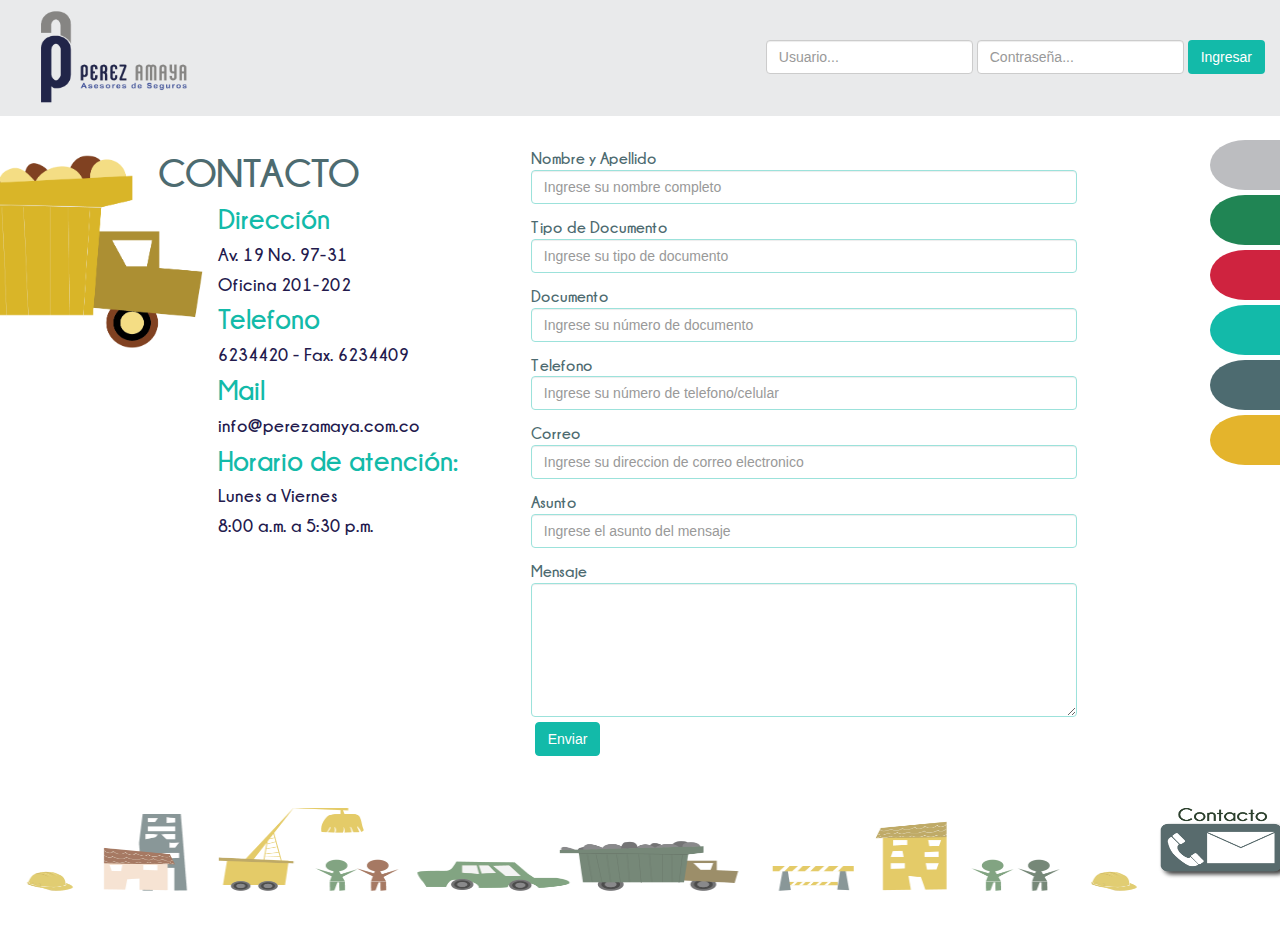
==== menu/contact.html @ 0891f12b "init" ====
<!DOCTYPE html>
<html lang="en">
<head>
    <meta charset="utf-8">
    <meta http-equiv="X-UA-Compatible" content="IE=edge">
    <meta name="viewport" content="width=device-width, initial-scale=1">
    <meta name="description" content="">
    <meta name="author" content="">
    <link rel="icon" href="../img/favicon.ico">

    <title>Perez Amaya</title>

    <!-- Bootstrap core CSS -->
    <link href="../css/bootstrap.min.css" rel="stylesheet">

    <!-- Custom styles for this template -->
    <link href="../css/perezamaya.css" rel="stylesheet">
    <!-- HTML5 shim and Respond.js for IE8 support of HTML5 elements and media queries -->
    <!--[if lt IE 9]>
    <script src="https://oss.maxcdn.com/html5shiv/3.7.2/html5shiv.min.js"></script>
    <script src="https://oss.maxcdn.com/respond/1.4.2/respond.min.js"></script>
    <script src="//ajax.googleapis.com/ajax/libs/jquery/1.10.2/jquery.min.js"></script>
    <![endif]-->
</head>

<body>
<div class="container" style="width: 100%;">
    <nav class="navbar navbar-inverse navbar-fixed-top" role="navigation" style="top: 0px;">
        <div class="container-fluid">
            <div class="navbar-header">
                <button type="button" class="navbar-toggle collapsed" data-toggle="collapse" data-target="#navbar" aria-expanded="false" aria-controls="navbar">
                    <span class="sr-only">Toggle navigation</span>
                    <span class="icon-bar"></span>
                    <span class="icon-bar"></span>
                    <span class="icon-bar"></span>
                </button>
                <a href="../index.html">
                    <img src="../img/icon.png" width="160" height="100" class="icon-header"/>
                </a>
            </div>
            <div id="navbar" class="navbar-collapse collapse">
                <form class="navbar-form navbar-right" style="margin-top: 40px">
                    <input type="name"  class="form-control" name="username" placeholder="Usuario..."/>
                    <input type="password"  class="form-control" name="password" placeholder="Contraseña..."/>
                    <button name="singin" class="btn" style="background-color: #13baa9;color: #ffffff">Ingresar</button>
                </form>
            </div>
        </div>
    </nav>
</div>
<div class="container" style="width: 100%;">
    <div style="height: 90px"></div>
    <div class="pull-right">
        <a href="../index.html" class="menu-button">
            <div  class="menu-button" style="background-color: #bcbdc0;">
                <span class="menu-text" style="margin-left: -60px;color: #bcbdc0;">INICIO</span>
            </div>
        </a>
        <a href="who.html" class="menu-button">
            <div  class="menu-button" style="background-color: #208554;">
                <span class="menu-text" style="margin-left: -160px;color: #208554;">QUIENES SOMOS?</span>
            </div>
        </a>
        <a href="naturalPerson.html" class="menu-button">
            <div  class="menu-button" style="background-color: #cf233f;">
                <span class="menu-text" style="margin-left: -190px;color: #cf233f;">PERSONAS NATURALES</span>
            </div>
        </a>
        <a href="legalPerson.html" class="menu-button">
            <div  class="menu-button" style="background-color: #13baa9;">
                <span class="menu-text" style="margin-left: -180px;color: #13baa9;">PERSONAS JURIDICAS</span>
            </div>
        </a>
        <a href="affinityGruops.html" class="menu-button">
            <div  class="menu-button" style="background-color: #4d6b70;">
                <span class="menu-text" style="margin-left: -180px;color: #4d6b70;">GRUPOS DE AFINIDAD</span>
            </div>
        </a>
        <a href="partners.html" class="menu-button">
            <div  class="menu-button" style="background-color: #e4b42c;">
                <span class="menu-text" style="margin-left: -80px;color: #e4b42c;">ALIADOS</span>
            </div>
        </a>
    </div>
    <div class="row">
        <div class="col-md-2">
            <img src="../img/truck.png"  width="220" height="220"/>
        </div>
        <div class="col-md-3">
            <h1 class="text-title" style="color: #4d6b70; margin-left: -60px">CONTACTO</h1>
            <h3 class="text-subtitle-contact">Dirección</h3>
            <h3 class="text-contact">Av. 19 No. 97-31</h3>
            <h3 class="text-contact">Oficina 201-202</h3>
            <h3 class="text-subtitle-contact">Telefono</h3>
            <h3 class="text-contact">6234420 - Fax. 6234409</h3>
            <h3 class="text-subtitle-contact">Mail</h3>
            <h3 class="text-contact">info@perezamaya.com.co</h3>
            <h3 class="text-subtitle-contact">Horario de atención:</h3>
            <h3 class="text-contact">Lunes a Viernes</h3>
            <h3 class="text-contact">8:00 a.m. a 5:30 p.m.</h3>
        </div>
        <div class="col-md-5">
            <form class="form-horizontal" id="contact_form">
                <fieldset>
                    <!-- Text input-->
                    <div class="form-group">
                        <label class="control-label text-form-contact" for="name">Nombre y Apellido</label>
                        <input id="name" name="name" type="text" placeholder="Ingrese su nombre completo" class="form-control input-md field-form" required="true">
                    </div>
                    <!-- Text input-->
                    <div class="form-group">
                        <label class="control-label text-form-contact" for="tpid">Tipo de Documento</label>
                        <input id="tpid" name="tpid" type="text" placeholder="Ingrese su tipo de documento" class="form-control input-md field-form" required="true">
                    </div>
                    <!-- Text input-->
                    <div class="form-group">
                        <label class="control-label text-form-contact" for="id">Documento</label>
                        <input id="id" name="id" type="number" placeholder="Ingrese su número de documento" class="form-control input-md field-form" required="true">
                    </div>
                    <!-- Text input-->
                    <div class="form-group">
                        <label class="control-label text-form-contact" for="phone">Telefono</label>
                        <input id="phone" name="phone" type="tel" placeholder="Ingrese su número de telefono/celular" class="form-control input-md field-form" required="true">
                    </div>
                    <!-- Text input-->
                    <div class="form-group">
                        <label class="control-label text-form-contact" for="email">Correo</label>
                        <input id="email" name="email" type="email" placeholder="Ingrese su direccion de correo electronico" class="form-control input-md field-form" required="true">
                    </div>
                    <!-- Text input-->
                    <div class="form-group">
                        <label class="control-label text-form-contact" for="subject">Asunto</label>
                        <input id="subject" name="email" type="text" placeholder="Ingrese el asunto del mensaje" class="form-control input-md field-form" required="true">
                    </div>
                    <!-- Textarea -->
                    <div class="form-group">
                        <label class="control-label text-form-contact" for="msg">Mensaje</label>
                        <textarea id="msg" name="msg" cols="6" rows="6" class="form-control field-form" ></textarea>
                    </div>

                    <!-- Button -->
                    <div class="form-group">
                        <label class="control-label" for="submit"></label>
                        <button id="submit" name="submit" class="btn btn-primary" style="background-color: #13baa9;color: #ffffff;border-color:#13baa9 ">Enviar</button>
                    </div>

                </fieldset>
            </form>
            <div style="height: 100px"></div>
        </div>
    </div>
</div>
<div style="height: 90px"></div>
<nav class="navbar-fixed-bottom" role="navigation" style="background-color: #ffffff">
    <img src="../img/footer.png" width="90%" height="100px" style="vertical-align:bottom;border-color: #ffffff;  opacity: 0.7"/>
    <a href="contact.html">
        <img src="../img/contact.png" width="140px" height="80px" style="vertical-align:bottom;position: absolute"/>
    </a>
</nav>
<!-- Bootstrap core JavaScript
================================================== -->
<!-- Placed at the end of the document so the pages load faster -->
<script src="https://ajax.googleapis.com/ajax/libs/jquery/1.11.1/jquery.min.js"></script>
<script src="../js/bootstrap.min.js"></script>
<script src="../js/docs.min.js"></script>
<script type="text/javascript" src="https://mandrillapp.com/api/docs/js/mandrill.js"></script>
<script type="text/javascript" src="../js/perezamaya.js"></script>
<!-- IE10 viewport hack for Surface/desktop Windows 8 bug -->
<script src="../js/ie10-viewport-bug-workaround.js"></script>
</body>
</html>
---- css/perezamaya.css ----
/*
 * Base structure
 */

/* Move down content because we have a fixed navbar that is 50px tall */
body {
  padding-top: 50px;
}


/*
 * Global add-ons
 */

.sub-header {
  padding-bottom: 10px;
  border-bottom: 1px solid #eee;
}

/*
 * Top navigation
 * Hide default border to remove 1px line.
 */
.navbar-fixed-top {
  border: 0;
}

/*
 * Sidebar
 */

/* Hide for mobile, show later */
.sidebar {
  display: none;
}
@media (min-width: 768px) {
  .sidebar {
    position: fixed;
    top: 51px;
    bottom: 0;
    left: 0;
    z-index: 1000;
    display: block;
    padding: 20px;
    overflow-x: hidden;
    overflow-y: auto; /* Scrollable contents if viewport is shorter than content. */
    background-color: #f5f5f5;
    border-right: 1px solid #eee;
  }
}

/* Sidebar navigation */
.nav-sidebar {
  margin-right: -21px; /* 20px padding + 1px border */
  margin-bottom: 20px;
  margin-left: -20px;
}
.nav-sidebar > li > a {
  padding-right: 20px;
  padding-left: 20px;
}
.nav-sidebar > .active > a,
.nav-sidebar > .active > a:hover,
.nav-sidebar > .active > a:focus {
  color: #fff;
  background-color: #428bca;
}


/*
 * Main content
 */

.main {
  padding: 20px;
}
@media (min-width: 768px) {
  .main {
    padding-right: 40px;
    padding-left: 40px;
  }
}
.main .page-header {
  margin-top: 0;
}
/*
 * Placeholder dashboard ideas
 */

.placeholders {
  margin-bottom: 30px;
  text-align: center;
}
.placeholders h4 {
  margin-bottom: 0;
}
.placeholder {
  margin-bottom: 20px;
}
.placeholder img {
  display: inline-block;
  border-radius: 50%;
}

.image-circle{
  width: 150px;
  height: 150px;
  top: 60%;
  border-radius: 50%;
  border-color: transparent;
  color: #ffffff;
  font-size: 20px;
  margin-bottom: 10px;
  font-family: Champagne;
  font-weight: bold;
}

.circle-font{
  color: #ffffff;
  font-size: 20px;
  padding-top:45px;
  text-align: center;
}

.icon-header{
  margin-left: 10%;
  margin-top: 5%;
  margin-bottom: 5%;
}

.container-body{
  margin: 10%;
  height: 10%;
  width: 100%;
}

.indexTitle{
  color : #4d6b70;
  text-align: center;
  font-weight: bold;
  font-family: Champagne;
}

.menu-button{
  border-bottom-left-radius: 50%;
  border-top-left-radius: 50%;
  margin-bottom: 5px;
  width: 70px;
  height: 50px;
  font-size: 0px;
  font-family: Champagne;
}

.menu-button:hover{
  border-bottom-left-radius: 50%;
  border-top-left-radius: 50%;
  margin-bottom: 5px;
  width: 70px;
  height: 80px;
  font-size: 20px;
  font-weight: bold;
}

.text-info-who-page{
  color: #7d7d7f;
  text-align: justify;
  font-size: 20px;
  font-family: Champagne;
}

.text-subtitle-who-page{
  color:#3e3e3f;
  text-align: left;
  font-size: 25px;
  margin-top: 30px;
  font-family: Champagne;
  font-weight: bold;
}

.text-title{
  color:#208554;
  text-align: left;
  font-size: 40px;
  font-family: Champagne;
  font-weight: bold;
}

.circle-1{
  background-color: #208554;
}

.circle-1:hover{
  background-color: #64bd92;
  color: #ffffff;
}

.circle-2{
  background-color: #cf233f;
}

.circle-2:hover{
  background-color: #e86076;
  color: #ffffff;
}

.circle-3{
  background-color: #13baa9;
}

.circle-3:hover{
  background-color: #5aecdd;
  color: #ffffff;
}

.circle-4{
  background-color: #4d6b70;
}

.circle-4:hover{
  background-color: #90c7d0;
  color: #ffffff;
}

.circle-5{
  background-color: #e4b42c;
}

.circle-5:hover{
  background-color: #e1c471;
  color: #ffffff;
}
@font-face { font-family: Champagne; src: url('../fonts/Champagne%20&%20Limousines.ttf'); }

@font-face { font-family: Champagne; font-weight: bold; src: url('../fonts/Champagne%20&%20Limousines%20Bold.ttf'); }

/* 1st level */
.nav label {
  color: #848484;
  font-size:15pt;
  width: 300px;
  font-family: Champagne;
}

/* 2nd level */
.tree > li > label {
  padding:10px 15px;
  font-family: Champagne;
}

/* 3rd level */
.tree > li > ul > li > a {
  color:#848484;
  font-size:15px;
  margin-left:15px;
  font-family: Champagne;
}

.background-radial-red {
  background-position: center center;
  background: radial-gradient(circle,#F5A9BC, #ffffff);
}

.background-radial-red:hover {
  background-position: center center;
  background: radial-gradient(circle,#FF55AA, #ffffff);
}

.background-radial-blue {
  background-position: center center;
  background: radial-gradient(circle,#CEE3F6, #ffffff);
}

.background-radial-blue:hover {
  background-position: center center;
  background: radial-gradient(circle,#81BEF7, #ffffff);
}

.background-radial-gray {
  background-position: center center;
  background: radial-gradient(circle,#BDBDBD, #ffffff);
}

.background-radial-gray:hover {
  background-position: center center;
  background: radial-gradient(circle,#A4A4A4, #ffffff);
}

.img-body-text{
  margin-left: 100px;
  margin-top: -70px;
}

.text-subtitle-contact{
  color:#13baa9;
  font-family: Champagne;
  font-size:28px;
  font-weight: bold;
}

.text-contact{
  color:#231a4d;
  font-family: Champagne;
  font-size:18px;
  font-weight: bold;
}

.text-form-contact{
  color:#4d6b70;
  font-family: Champagne;
  font-size:16px;
}

.field-form{
  border-color: #9ce2db;
}
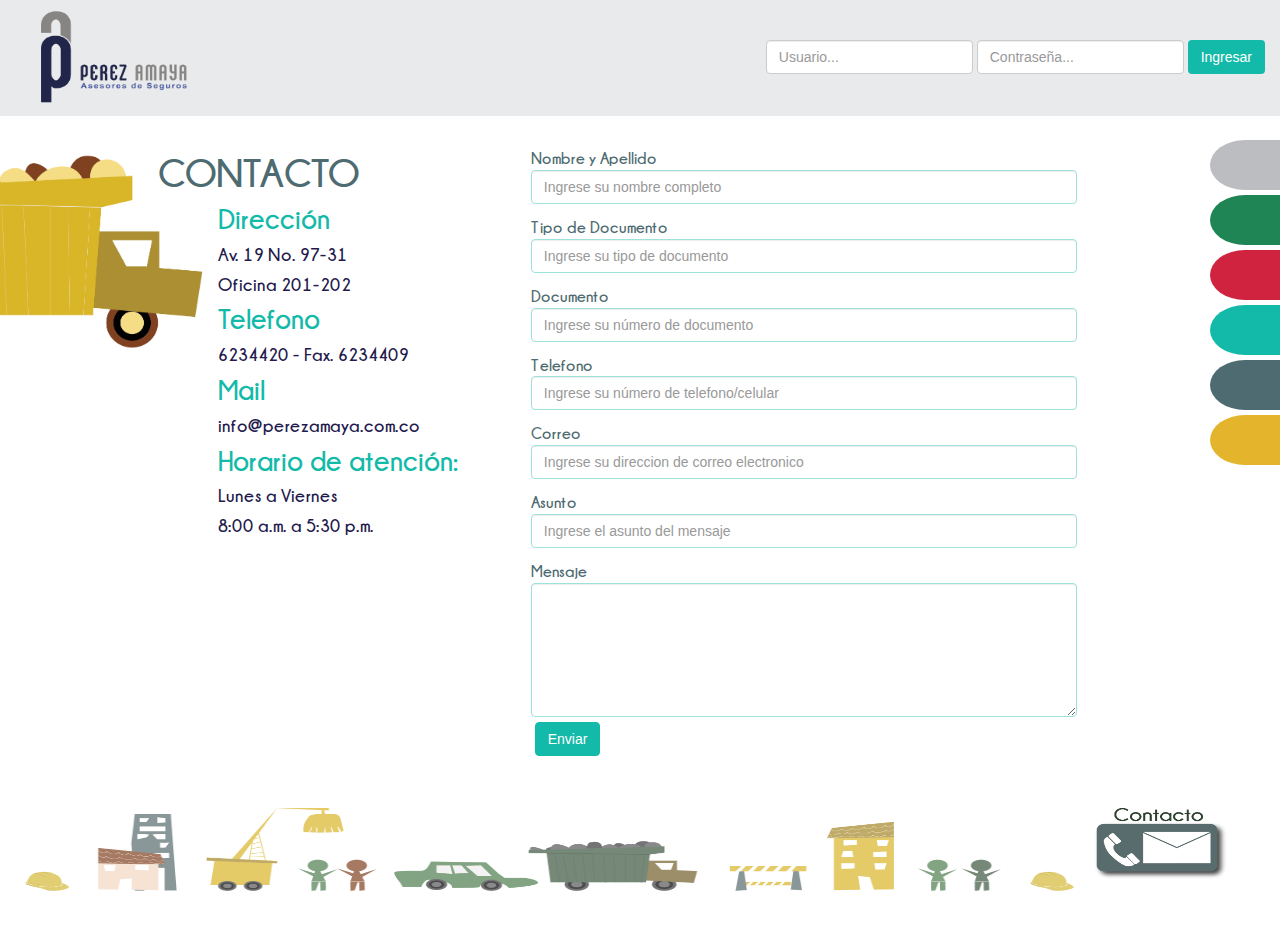
==== commit c1e44839: "fix witdh bugs" ====
--- a/menu/contact.html
+++ b/menu/contact.html
@@ -71,7 +71,7 @@
                 <span class="menu-text" style="margin-left: -180px;color: #13baa9;">PERSONAS JURIDICAS</span>
             </div>
         </a>
-        <a href="affinityGruops.html" class="menu-button">
+        <a href="affinityGroups.html" class="menu-button">
             <div  class="menu-button" style="background-color: #4d6b70;">
                 <span class="menu-text" style="margin-left: -180px;color: #4d6b70;">GRUPOS DE AFINIDAD</span>
             </div>
@@ -152,7 +152,7 @@
 </div>
 <div style="height: 90px"></div>
 <nav class="navbar-fixed-bottom" role="navigation" style="background-color: #ffffff">
-    <img src="../img/footer.png" width="90%" height="100px" style="vertical-align:bottom;border-color: #ffffff;  opacity: 0.7"/>
+    <img src="../img/footer.png" width="85%" height="100px" style="vertical-align:bottom;border-color: #ffffff;  opacity: 0.7"/>
     <a href="contact.html">
         <img src="../img/contact.png" width="140px" height="80px" style="vertical-align:bottom;position: absolute"/>
     </a>
--- a/css/perezamaya.css
+++ b/css/perezamaya.css
@@ -114,7 +114,10 @@
   font-family: Champagne;
   font-weight: bold;
 }
-
+.placeholder {
+  width:800px;
+  height:150px;
+}
 .circle-font{
   color: #ffffff;
   font-size: 20px;
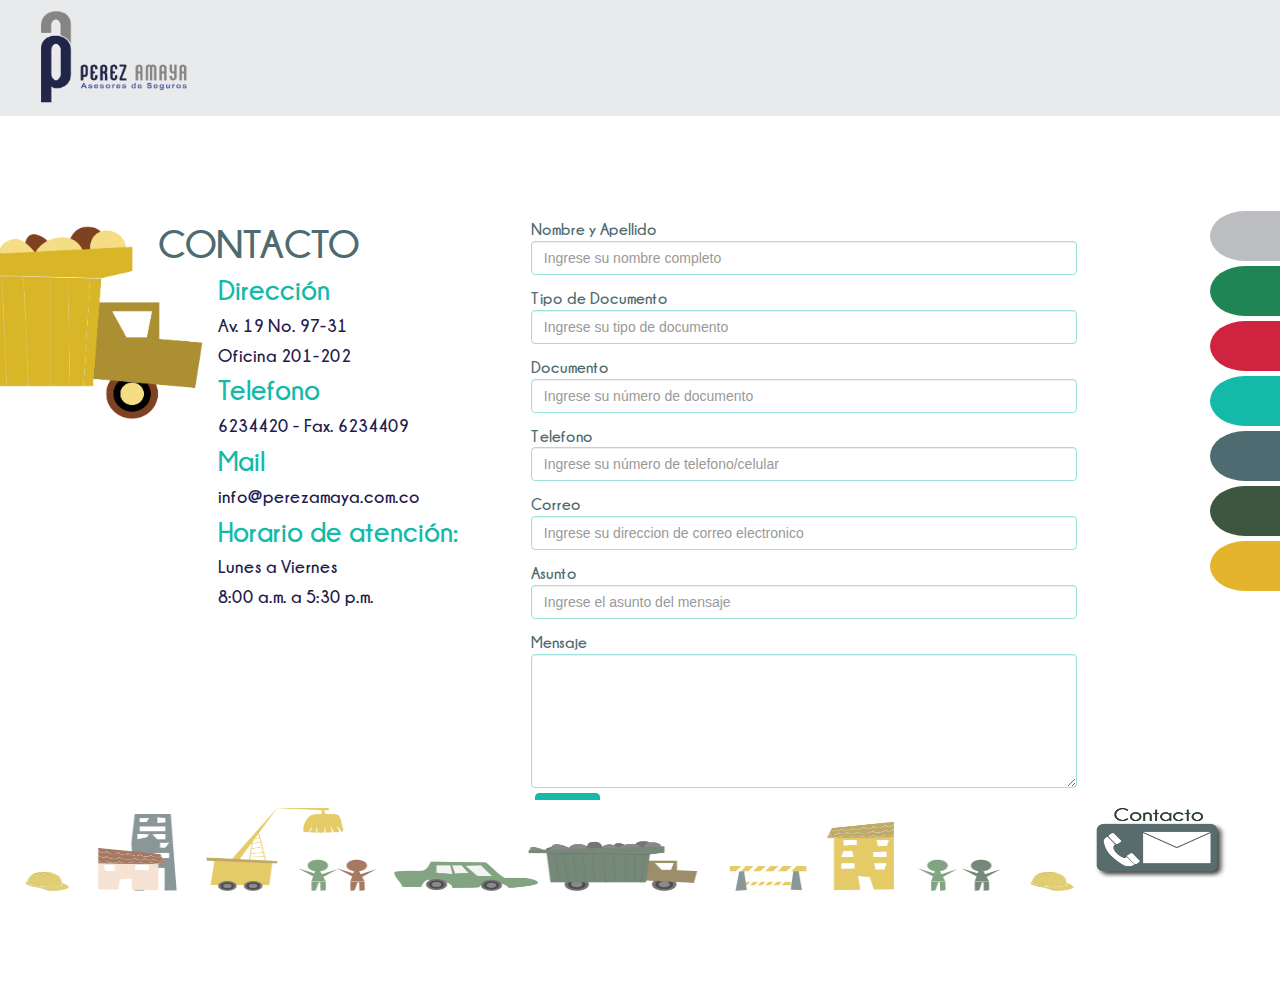
==== commit ce6f744c: "agregar tratamiento datos personales" ====
--- a/menu/contact.html
+++ b/menu/contact.html
@@ -24,32 +24,20 @@
 </head>
 
 <body>
+    <div>
+        <nav class="navbar navbar-inverse navbar-fixed-top" role="navigation">
+            <div class="container-fluid">
+                <div class="navbar-header">
+                    <a href="../index.html">
+                        <img src="../img/icon.png" width="160" height="100" class="icon-header"/>
+                    </a>
+                </div>
+
+            </div>
+        </nav>
+    </div>
 <div class="container" style="width: 100%;">
-    <nav class="navbar navbar-inverse navbar-fixed-top" role="navigation" style="top: 0px;">
-        <div class="container-fluid">
-            <div class="navbar-header">
-                <button type="button" class="navbar-toggle collapsed" data-toggle="collapse" data-target="#navbar" aria-expanded="false" aria-controls="navbar">
-                    <span class="sr-only">Toggle navigation</span>
-                    <span class="icon-bar"></span>
-                    <span class="icon-bar"></span>
-                    <span class="icon-bar"></span>
-                </button>
-                <a href="../index.html">
-                    <img src="../img/icon.png" width="160" height="100" class="icon-header"/>
-                </a>
-            </div>
-            <div id="navbar" class="navbar-collapse collapse">
-                <form class="navbar-form navbar-right" style="margin-top: 40px">
-                    <input type="name"  class="form-control" name="username" placeholder="Usuario..."/>
-                    <input type="password"  class="form-control" name="password" placeholder="Contraseña..."/>
-                    <button name="singin" class="btn" style="background-color: #13baa9;color: #ffffff">Ingresar</button>
-                </form>
-            </div>
-        </div>
-    </nav>
-</div>
-<div class="container" style="width: 100%;">
-    <div style="height: 90px"></div>
+    <div style="height: 75px"></div>
     <div class="pull-right">
         <a href="../index.html" class="menu-button">
             <div  class="menu-button" style="background-color: #bcbdc0;">
@@ -74,6 +62,11 @@
         <a href="affinityGroups.html" class="menu-button">
             <div  class="menu-button" style="background-color: #4d6b70;">
                 <span class="menu-text" style="margin-left: -180px;color: #4d6b70;">GRUPOS DE AFINIDAD</span>
+            </div>
+        </a>
+        <a href="personal-data.html" class="menu-button">
+            <div  class="menu-button" style="background-color: #3c563f;">
+                <span class="menu-text" style="margin-left: -230px;color: #3c563f;">TRAT. DATOS PERSONALES</span>
             </div>
         </a>
         <a href="partners.html" class="menu-button">
@@ -150,7 +143,7 @@
         </div>
     </div>
 </div>
-<div style="height: 90px"></div>
+<div style="height: 75px"></div>
 <nav class="navbar-fixed-bottom" role="navigation" style="background-color: #ffffff">
     <img src="../img/footer.png" width="85%" height="100px" style="vertical-align:bottom;border-color: #ffffff;  opacity: 0.7"/>
     <a href="contact.html">
--- a/css/perezamaya.css
+++ b/css/perezamaya.css
@@ -4,7 +4,6 @@
 
 /* Move down content because we have a fixed navbar that is 50px tall */
 body {
-  padding-top: 50px;
 }
 
 
@@ -23,6 +22,7 @@
  */
 .navbar-fixed-top {
   border: 0;
+  position: relative;
 }
 
 /*
@@ -115,8 +115,7 @@
   font-weight: bold;
 }
 .placeholder {
-  width:800px;
-  height:150px;
+  text-align:center;
 }
 .circle-font{
   color: #ffffff;
@@ -229,7 +228,15 @@
 }
 
 .circle-5:hover{
-  background-color: #e1c471;
+  background-color: #3c563f;
+  color: #ffffff;
+}
+.circle-6{
+  background-color: #3c563f;
+}
+
+.circle-6:hover{
+  background-color: #68926d;
   color: #ffffff;
 }
 @font-face { font-family: Champagne; src: url('../fonts/Champagne%20&%20Limousines.ttf'); }
@@ -315,4 +322,4 @@
 
 .field-form{
   border-color: #9ce2db;
-}+}
